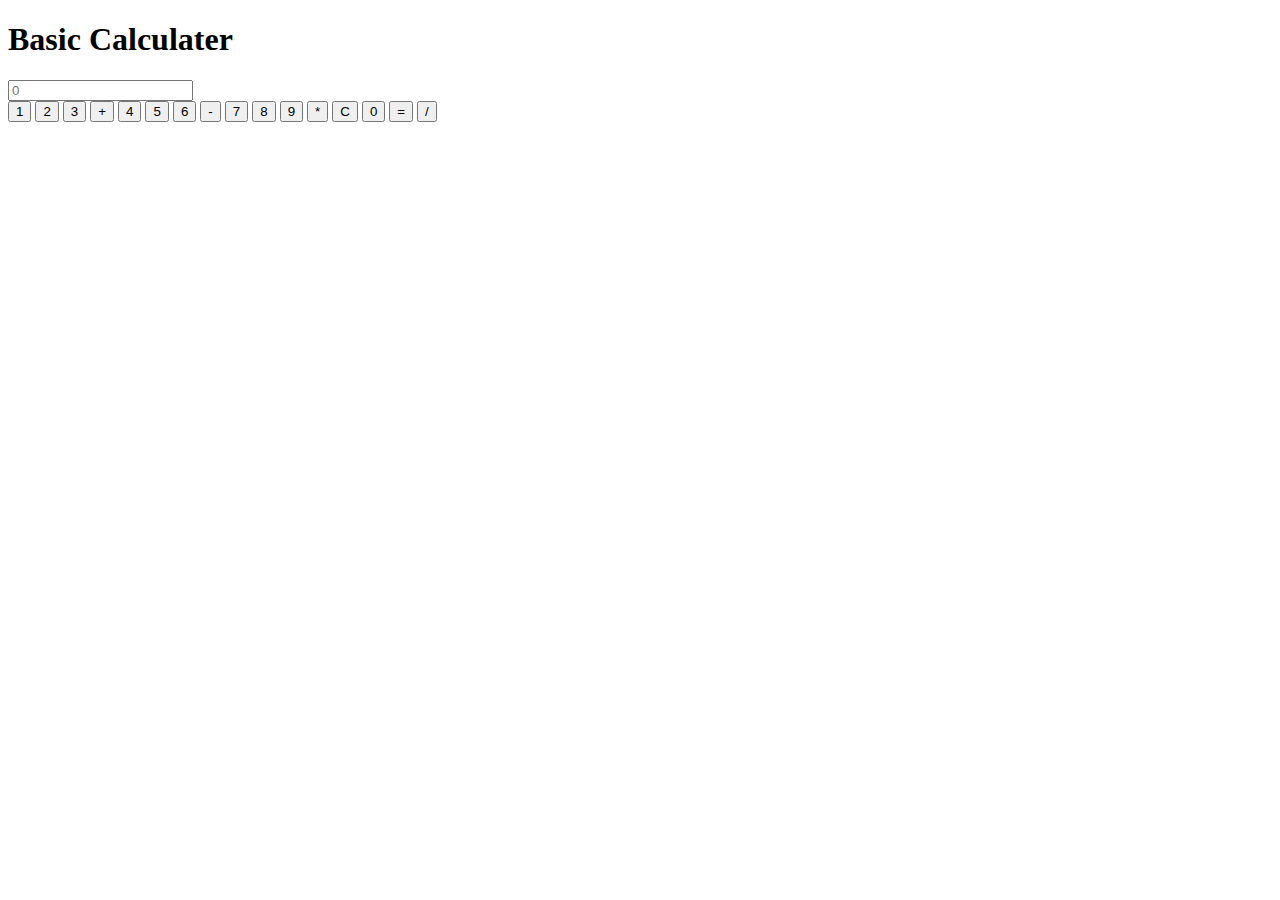
==== index.html @ fa27f5c9 "doing some ninor changes and improving css" ====
<!DOCTYPE html>
<html lang="en">

<head>
    <meta charset="UTF-8" />
    <meta http-equiv="X-UA-Compatible" content="IE=edge" />
    <link rel="icon" href="./images/calculator.png" />
    <meta name="viewport" content="width=device-width, initial-scale=1.0" />
    <!-- <link rel="stylesheet" href="style.css" /> -->
    <title>Calculater</title>
</head>
<style>

</style>

<body>
    <h1>Basic Calculater</h1>
    <div id="main">
        <div id="box1">
            <input id="input" autocomplete="off" placeholder="0 " />
        </div>
        <div id="box2">
            <button class="no" onclick="perform('1')">1</button>
            <button class="no" onclick="perform('2')">2</button>
            <button class="no" onclick="perform('3')">3</button>
            <button class="op" onclick="perform('+')">+</button>
            <button class="no" onclick="perform('4')">4</button>
            <button class="no" onclick="perform('5')">5</button>
            <button class="no" onclick="perform('6')">6</button>
            <button class="op" onclick="perform('-')">-</button>
            <button class="no" onclick="perform('7')">7</button>
            <button class="no" onclick="perform('8')">8</button>
            <button class="no" onclick="perform('9')">9</button>
            <button class="op" onclick="perform('*')">*</button>
            <button id="clr" onclick="clean('')">C</button>
            <button class="no" onclick="perform('0')">0</button>
            <button class="op" onclick="result()">=</button>
            <button class="op" onclick="perform('/')">/</button>
        </div>
    </div>
</body>
<script src="index.js">

</script>

</html>
---- style.css ----
* {
    font-weight: bold;
    font-size: 20px;
    font-family: "Franklin Gothic Medium", "Arial Narrow", Arial, sans-serif;
}

h1 {
    text-align: center;
    font-size: 60px;
    color: teal;
    margin-top: 60px;
}

#main {
    display: flex;
    flex-direction: column;
    width: 30%;
    margin: auto;
    border-radius: 10px;
    padding: 20px;
    box-shadow: rgba(50, 50, 93, 0.25) 0px 6px 12px -2px,
        rgba(0, 0, 0, 0.3) 0px 3px 7px -3px;
}

#box1>input {
    width: 88%;
    padding: 5px 20px 5px 0px;
    margin: 10px auto;
    display: block;
    text-align: right;
    font-size: 30px;
    border-radius: 10px;
    box-shadow: rgba(99, 99, 99, 0.2) 0px 2px 8px 0px;
}

#box2 {
    display: grid;
    margin: auto;
    justify-content: space-evenly;
    grid-template-columns: repeat(4, 1fr);
    gap: 30px;
}

button {
    width: 80px;
    height: 80px;
    border-radius: 10px;
    cursor: pointer;
}

#clr {
    background: red;
    color: white;
}

.op {
    background: #000;
    color: white;
}
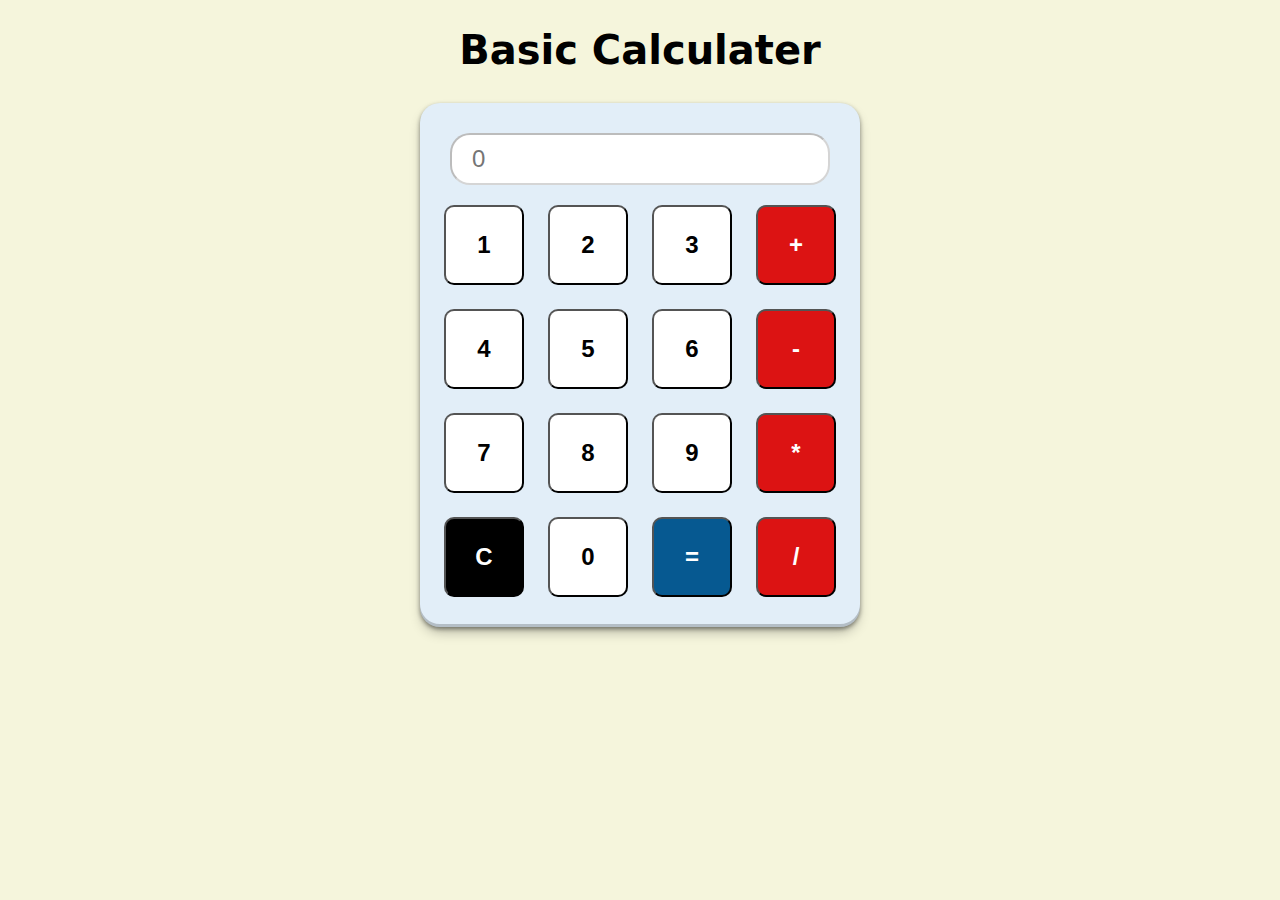
==== commit e7b85a6f: "CSS done" ====
--- a/index.html
+++ b/index.html
@@ -6,36 +6,35 @@
     <meta http-equiv="X-UA-Compatible" content="IE=edge" />
     <link rel="icon" href="./images/calculator.png" />
     <meta name="viewport" content="width=device-width, initial-scale=1.0" />
-    <!-- <link rel="stylesheet" href="style.css" /> -->
+    <link rel="stylesheet" href="style.css" />
     <title>Calculater</title>
 </head>
-<style>
-
-</style>
 
 <body>
-    <h1>Basic Calculater</h1>
-    <div id="main">
-        <div id="box1">
-            <input id="input" autocomplete="off" placeholder="0 " />
+    <div class="headding">
+        <h1>Basic Calculater</h1>
+    </div>
+    <div class="calculater">
+        <div id="display">
+            <input id="input" autocomplete="off" placeholder="0" disabled />
         </div>
-        <div id="box2">
-            <button class="no" onclick="perform('1')">1</button>
-            <button class="no" onclick="perform('2')">2</button>
-            <button class="no" onclick="perform('3')">3</button>
-            <button class="op" onclick="perform('+')">+</button>
-            <button class="no" onclick="perform('4')">4</button>
-            <button class="no" onclick="perform('5')">5</button>
-            <button class="no" onclick="perform('6')">6</button>
-            <button class="op" onclick="perform('-')">-</button>
-            <button class="no" onclick="perform('7')">7</button>
-            <button class="no" onclick="perform('8')">8</button>
-            <button class="no" onclick="perform('9')">9</button>
-            <button class="op" onclick="perform('*')">*</button>
-            <button id="clr" onclick="clean('')">C</button>
-            <button class="no" onclick="perform('0')">0</button>
-            <button class="op" onclick="result()">=</button>
-            <button class="op" onclick="perform('/')">/</button>
+        <div id="buttons">
+            <button class="number" onclick="perform('1')">1</button>
+            <button class="number" onclick="perform('2')">2</button>
+            <button class="number" onclick="perform('3')">3</button>
+            <button class="operator" onclick="perform('+')">+</button>
+            <button class="number" onclick="perform('4')">4</button>
+            <button class="number" onclick="perform('5')">5</button>
+            <button class="number" onclick="perform('6')">6</button>
+            <button class="operator" onclick="perform('-')">-</button>
+            <button class="number" onclick="perform('7')">7</button>
+            <button class="number" onclick="perform('8')">8</button>
+            <button class="number" onclick="perform('9')">9</button>
+            <button class="operator" onclick="perform('*')">*</button>
+            <button id="clear" onclick="clean('')">C</button>
+            <button class="number" onclick="perform('0')">0</button>
+            <button id="equal" onclick="result()">=</button>
+            <button class="operator" onclick="perform('/')">/</button>
         </div>
     </div>
 </body>
--- a/style.css
+++ b/style.css
@@ -1,59 +1,95 @@
-* {
-    font-weight: bold;
-    font-size: 20px;
-    font-family: "Franklin Gothic Medium", "Arial Narrow", Arial, sans-serif;
+body {
+    margin: 0;
+    font-family: system-ui, -apple-system, BlinkMacSystemFont, 'Segoe UI', Roboto, Oxygen, Ubuntu, Cantarell, 'Open Sans', 'Helvetica Neue', sans-serif;
+    background-color: beige;
 }
 
-h1 {
+.headding {
     text-align: center;
-    font-size: 60px;
-    color: teal;
-    margin-top: 60px;
+    font-size: 20px;
+    margin-bottom: 30px;
 }
 
-#main {
+.calculater {
+    min-width: 300px;
+    max-width: 400px;
+    margin: auto;
+    padding: 20px;
+    border-radius: 20px;
+    background-color: rgb(226, 238, 248);
     display: flex;
     flex-direction: column;
-    width: 30%;
-    margin: auto;
-    border-radius: 10px;
-    padding: 20px;
-    box-shadow: rgba(50, 50, 93, 0.25) 0px 6px 12px -2px,
-        rgba(0, 0, 0, 0.3) 0px 3px 7px -3px;
+    box-shadow: rgba(0, 0, 0, 0.4) 0px 2px 4px, rgba(0, 0, 0, 0.3) 0px 7px 13px -3px, rgba(0, 0, 0, 0.2) 0px -3px 0px inset;
 }
 
-#box1>input {
-    width: 88%;
-    padding: 5px 20px 5px 0px;
-    margin: 10px auto;
-    display: block;
-    text-align: right;
-    font-size: 30px;
-    border-radius: 10px;
-    box-shadow: rgba(99, 99, 99, 0.2) 0px 2px 8px 0px;
+#display {
+    display: flex;
 }
 
-#box2 {
+#display input {
+    margin: 10px;
+    border-radius: 20px;
+    outline: none;
+    width: 100%;
+    padding: 10px 20px;
+    font-size: 24px;
+    background-color: rgb(255, 255, 255);
+}
+
+#buttons {
     display: grid;
-    margin: auto;
-    justify-content: space-evenly;
     grid-template-columns: repeat(4, 1fr);
-    gap: 30px;
+    grid-template-rows: repeat(4, 1fr);
+    gap: 24px;
+    margin: 10px auto;
+}
+
+#clear {
+    background-color: black;
+    color: white;
+}
+
+.operator {
+    background-color: rgb(220, 19, 19);
+    color: rgb(255, 255, 255);
+}
+
+#equal {
+    background-color: rgb(6, 89, 145);
+    color: white;
 }
 
 button {
-    width: 80px;
-    height: 80px;
+    width: 50px;
+    height: 50px;
     border-radius: 10px;
-    cursor: pointer;
+    font-size: 24px;
+    font-weight: 900;
+    background-color: white;
 }
 
-#clr {
-    background: red;
-    color: white;
+@media (min-width:425px) {
+
+    .calculater {
+        width: 400px;
+    }
+
+    button {
+        width: 70px;
+        height: 60px;
+    }
+
 }
 
-.op {
-    background: #000;
-    color: white;
+@media (min-width:768px) {
+
+    .calculater {
+        width: 700px;
+    }
+
+    button {
+        width: 80px;
+        height: 80px;
+    }
+
 }